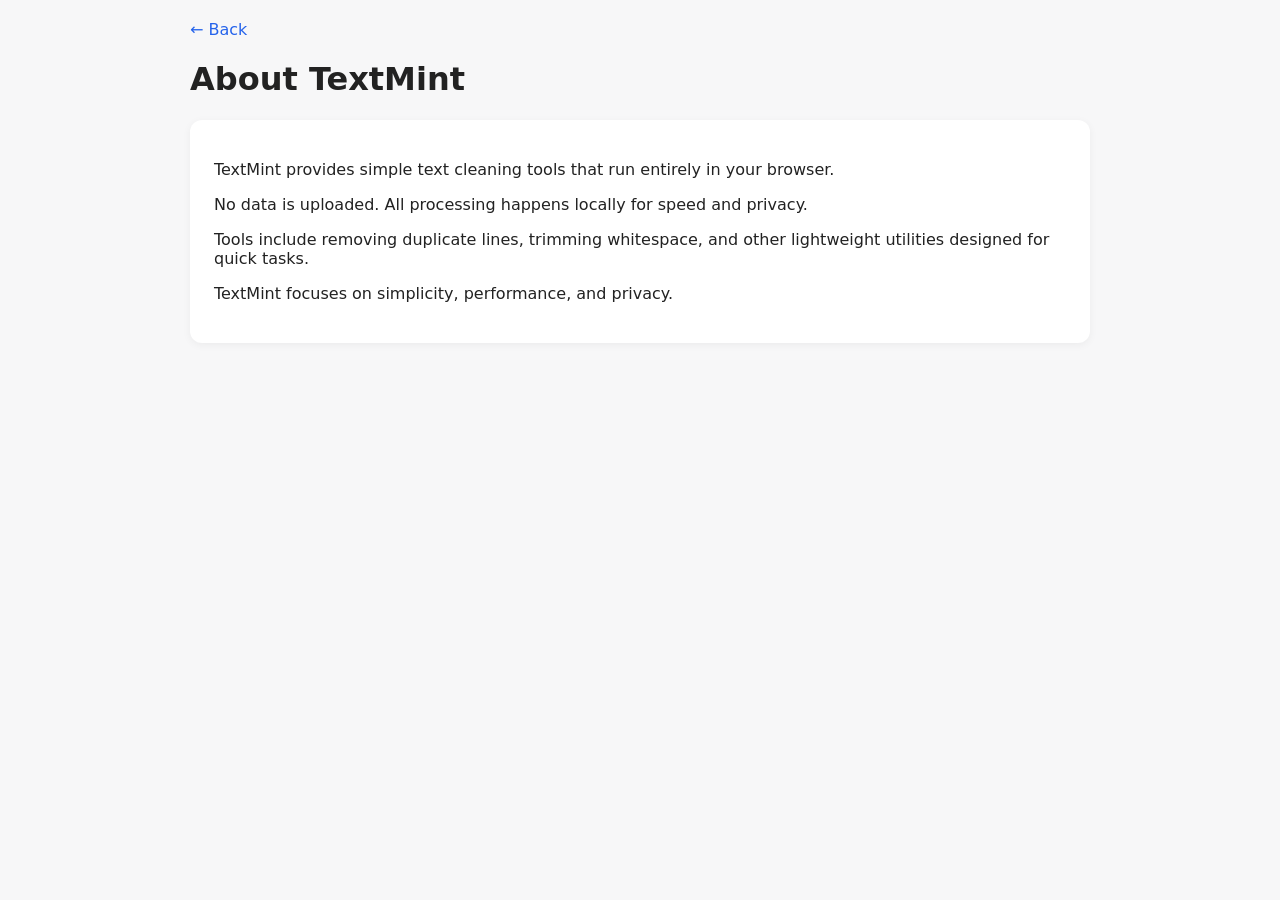
==== about/index.html @ 98a92011 "Create index.html" ====
<!DOCTYPE html>
<html>
<head>
<title>About — TextMint</title>
<meta name="description" content="About TextMint simple text cleaning tools.">
<meta name="viewport" content="width=device-width, initial-scale=1.0">

<style>
body{font-family:system-ui;background:#f7f7f8;margin:0;padding:20px;color:#222}
.container{max-width:900px;margin:auto}
.card{background:white;padding:24px;border-radius:12px;box-shadow:0 2px 8px rgba(0,0,0,0.05)}
a{text-decoration:none;color:#2563eb}
</style>
</head>

<body>
<div class="container">

<a href="/">← Back</a>

<h1>About TextMint</h1>

<div class="card">
<p>TextMint provides simple text cleaning tools that run entirely in your browser.</p>

<p>No data is uploaded. All processing happens locally for speed and privacy.</p>

<p>Tools include removing duplicate lines, trimming whitespace, and other lightweight utilities designed for quick tasks.</p>

<p>TextMint focuses on simplicity, performance, and privacy.</p>
</div>

</div>
</body>
</html>
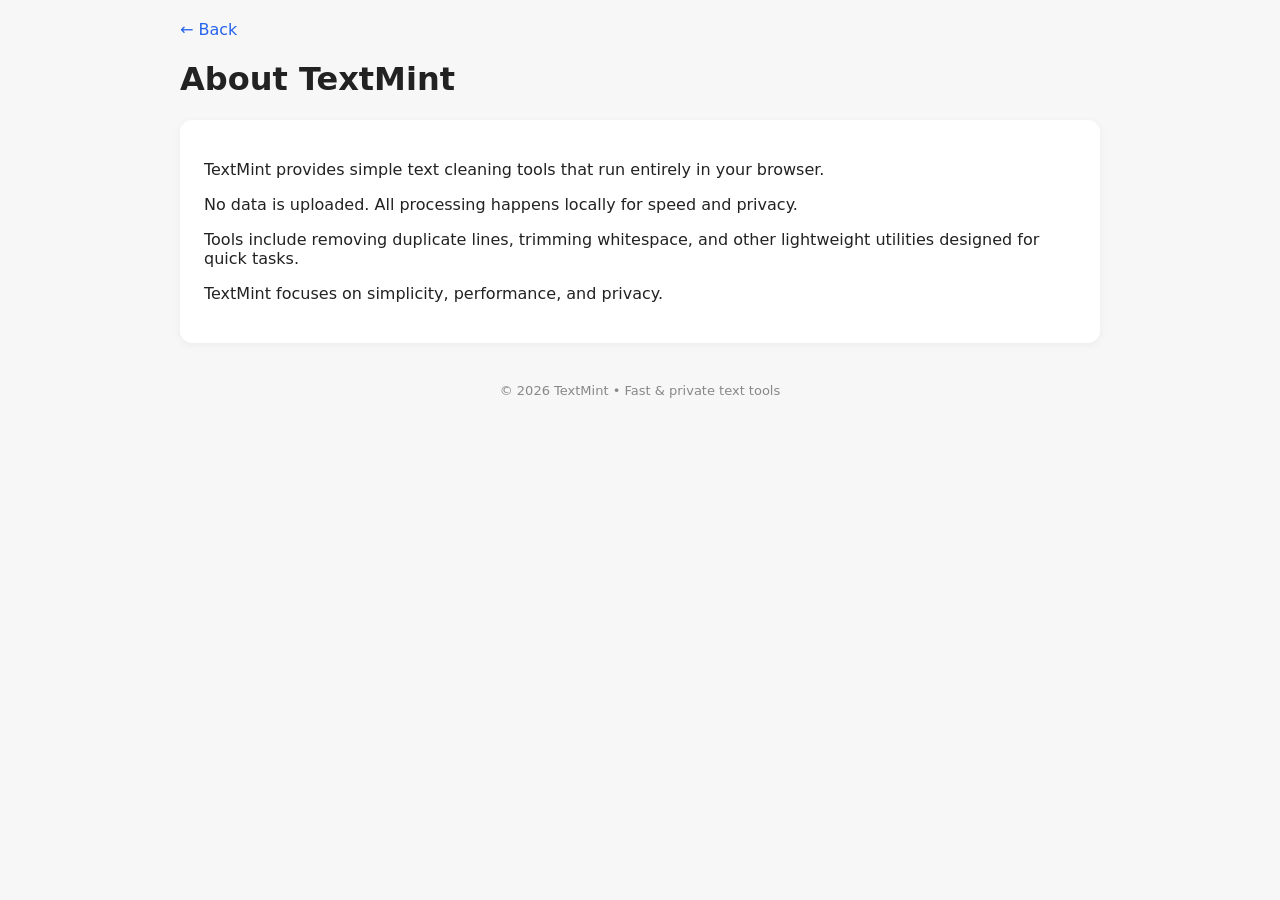
==== commit 25c2a8c0: "Update index.html" ====
--- a/about/index.html
+++ b/about/index.html
@@ -1,19 +1,63 @@
 <!DOCTYPE html>
-<html>
+<html lang="en">
 <head>
-<title>About — TextMint</title>
-<meta name="description" content="About TextMint simple text cleaning tools.">
+
+<meta charset="UTF-8">
 <meta name="viewport" content="width=device-width, initial-scale=1.0">
 
+<title>About TextMint - Simple Private Text Cleaning Tools</title>
+
+<meta name="description" content="Learn about TextMint, a collection of simple, fast and private text cleaning tools that run entirely in your browser.">
+
+<link rel="canonical" href="https://textmint.pages.dev/about/">
+
+<link rel="icon" href="/favicon.svg" type="image/svg+xml">
+
+<meta name="theme-color" content="#2563eb">
+
+<meta property="og:title" content="About TextMint">
+<meta property="og:description" content="Simple, fast and private text cleaning tools that run entirely in your browser.">
+<meta property="og:type" content="website">
+<meta property="og:url" content="https://textmint.pages.dev/about/">
+
 <style>
-body{font-family:system-ui;background:#f7f7f8;margin:0;padding:20px;color:#222}
-.container{max-width:900px;margin:auto}
-.card{background:white;padding:24px;border-radius:12px;box-shadow:0 2px 8px rgba(0,0,0,0.05)}
-a{text-decoration:none;color:#2563eb}
+body{
+font-family:system-ui,-apple-system,Segoe UI,Roboto,sans-serif;
+background:#f7f7f8;
+margin:0;
+padding:20px;
+color:#222;
+}
+
+.container{
+max-width:920px;
+margin:auto;
+}
+
+.card{
+background:white;
+padding:24px;
+border-radius:12px;
+box-shadow:0 2px 8px rgba(0,0,0,0.05);
+}
+
+a{
+text-decoration:none;
+color:#2563eb;
+}
+
+footer{
+text-align:center;
+margin-top:40px;
+font-size:13px;
+color:#888;
+}
 </style>
+
 </head>
 
 <body>
+
 <div class="container">
 
 <a href="/">← Back</a>
@@ -30,6 +74,11 @@
 <p>TextMint focuses on simplicity, performance, and privacy.</p>
 </div>
 
+<footer>
+© 2026 TextMint • Fast & private text tools
+</footer>
+
 </div>
+
 </body>
 </html>
